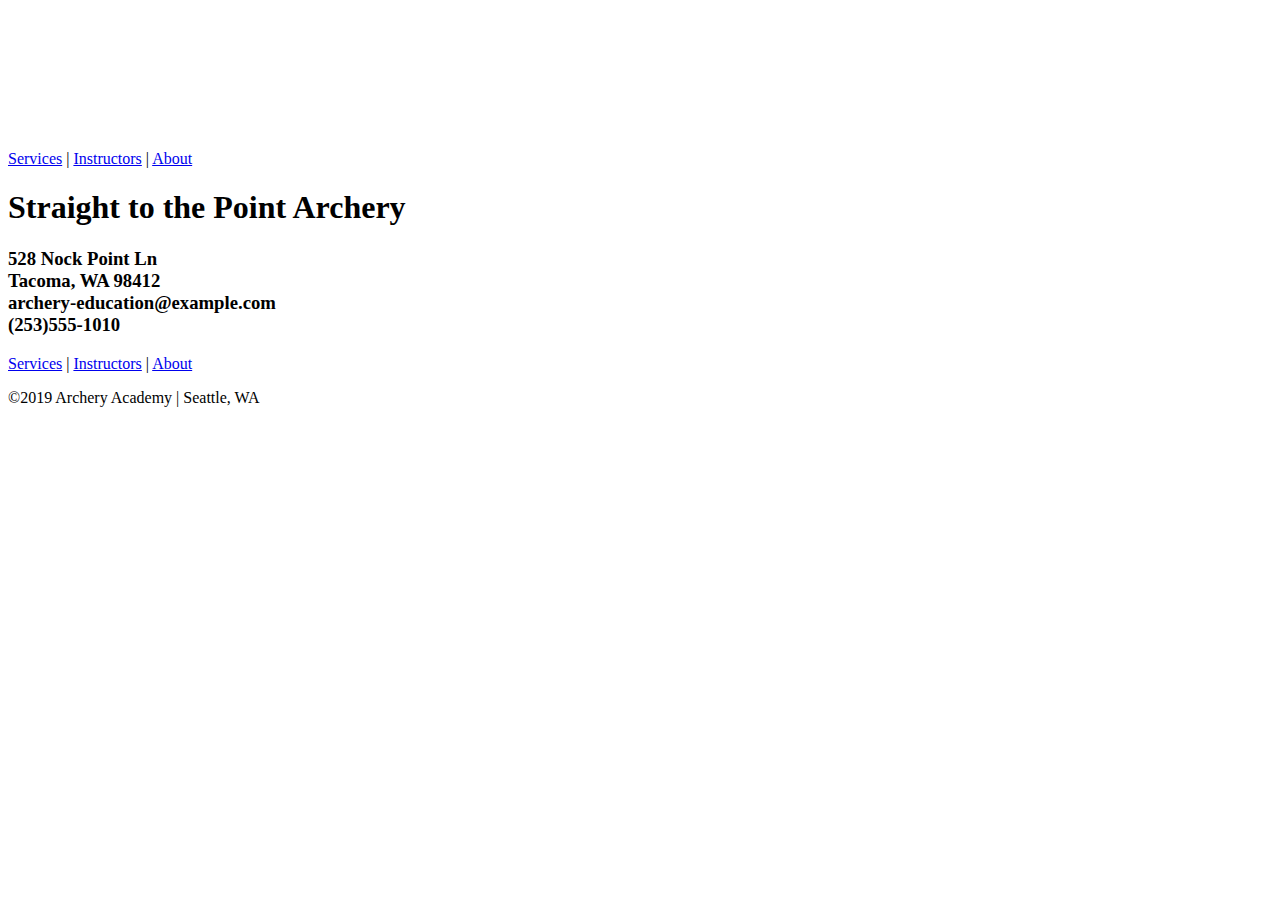
==== index.html @ 1ca1f2bb "Initial commit" ====
<!DOCTYPE html>
<html lang="en">

  <head>
    <meta charset="utf-8">
    <title>Archery Academy</title>
  </head>

  <!-- Body of HTML page -->
  <body>

    <!-- Header -->
    <header>
      <figure>
        <a href="index.html">
          <img src="images/archeryAcademy-logo-white.png" alt="Archery Academy logo" >
        </a>
      </figure>
      <nav>
        <a href="classes.html">Services</a> |
        <a href="instructors.html">Instructors</a> |
        <a href="about.html">About</a>
      </nav>
    </header>

    <main>
      <h1>Straight to the Point Archery</h1>
      <h3>528 Nock Point Ln<br>
      Tacoma, WA 98412<br>
      archery-education@example.com<br>
      (253)555-1010</h3>
    </main>

    <!-- Bottom of the page stuff -->
    <!-- Footer -->
    <footer> 
      <nav>
        <a href="classes.html">Services</a> |
        <a href="instructors.html">Instructors</a> |
        <a href="about.html">About</a>
      </nav>
      <p>©2019 Archery Academy | Seattle, WA</p>
    </footer> 
  </body>
</html>
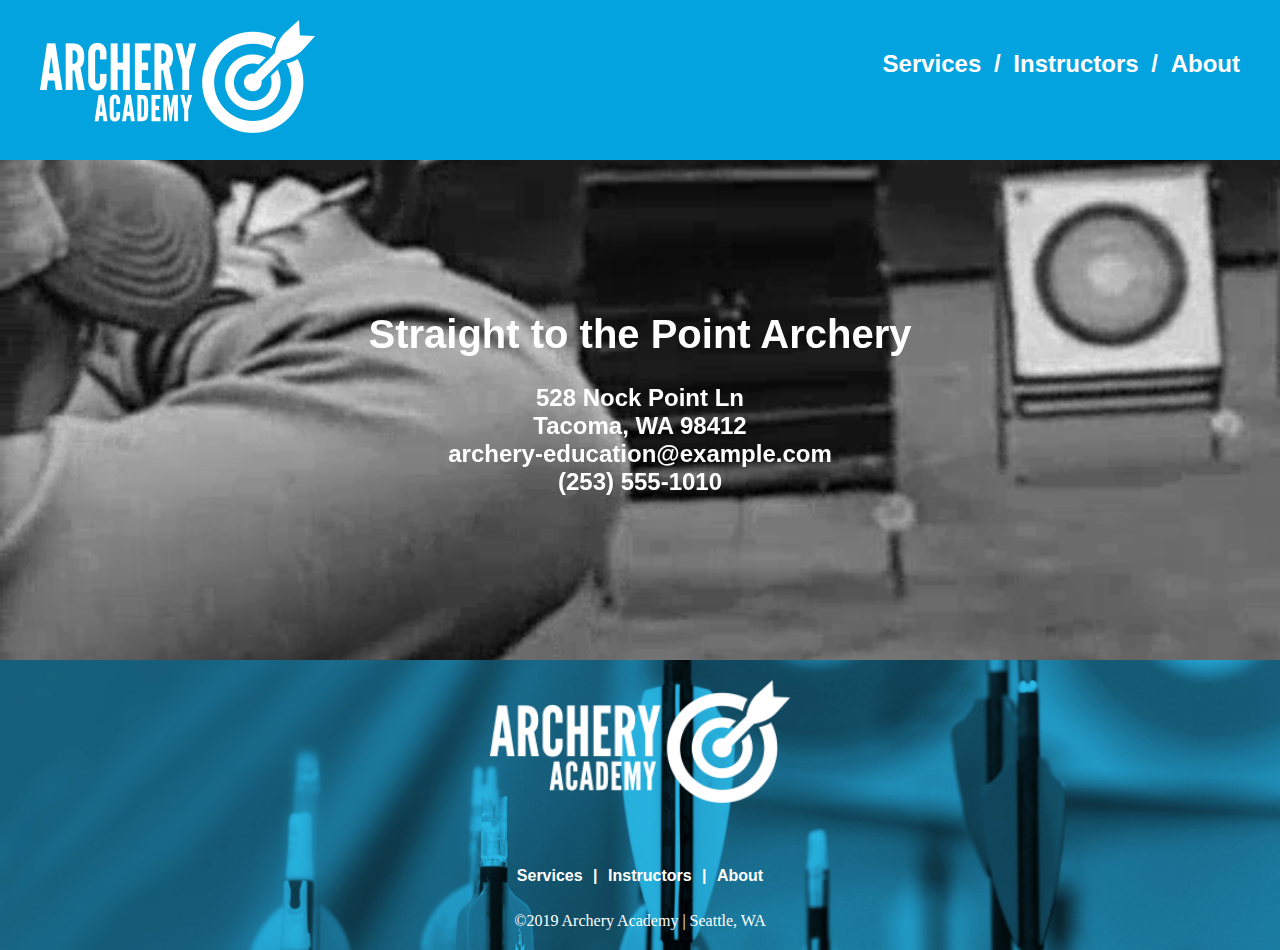
==== commit 7d4550e1: "Add styling to all pages. Site is functional." ====
--- a/index.html
+++ b/index.html
@@ -4,42 +4,61 @@
   <head>
     <meta charset="utf-8">
     <title>Archery Academy</title>
+    <link rel="stylesheet" type="text/css" href="styles/stylesheet.css">
   </head>
 
   <!-- Body of HTML page -->
-  <body>
+  <body class="container">
 
-    <!-- Header -->
-    <header>
-      <figure>
-        <a href="index.html">
-          <img src="images/archeryAcademy-logo-white.png" alt="Archery Academy logo" >
-        </a>
-      </figure>
-      <nav>
-        <a href="classes.html">Services</a> |
-        <a href="instructors.html">Instructors</a> |
-        <a href="about.html">About</a>
-      </nav>
-    </header>
+      <!-- Header -->
+      <header id="item-a">
 
-    <main>
-      <h1>Straight to the Point Archery</h1>
-      <h3>528 Nock Point Ln<br>
-      Tacoma, WA 98412<br>
-      archery-education@example.com<br>
-      (253)555-1010</h3>
-    </main>
+        <figure>
+          <a href="index.html">
+            <img id="header-logo" src="images/archeryAcademy-logo-white.png" alt="Archery Academy logo" >
+          </a>
+        </figure>
 
-    <!-- Bottom of the page stuff -->
-    <!-- Footer -->
-    <footer> 
-      <nav>
-        <a href="classes.html">Services</a> |
-        <a href="instructors.html">Instructors</a> |
-        <a href="about.html">About</a>
-      </nav>
-      <p>©2019 Archery Academy | Seattle, WA</p>
-    </footer> 
+        <nav id="header-nav">
+          <a href="classes.html">Services</a> /
+          <a href="instructors.html">Instructors</a> /
+          <a href="about.html">About</a>
+        </nav>
+
+      </header>
+
+      <main id="item-b">
+        <video autoplay muted loop id="bgVideo">
+          <source src="videos/bgVideo.mp4" type="video/mp4">
+        </video>
+
+        <div class="content">
+          <h1>Straight to the Point Archery</h1>
+          <h2>528 Nock Point Ln<br>
+          Tacoma, WA 98412<br>
+          archery-education@example.com<br>
+          (253) 555-1010</h2>
+        </div>
+      </main>
+
+      <!-- Bottom of the page stuff -->
+      <!-- Footer -->
+      <footer id="item-c">
+
+        <figure>
+          <a href="index.html">
+            <img id="logo" src="images/archeryAcademy-logo-white.png" alt="Archery Academy logo" >
+          </a>
+        </figure>
+
+        <nav id="footer-nav">
+          <a href="classes.html">Services</a> |
+          <a href="instructors.html">Instructors</a> |
+          <a href="about.html">About</a>
+        </nav>
+        <p>©2019 Archery Academy | Seattle, WA</p>
+      </footer>
+     
   </body>
+
 </html>--- a/styles/stylesheet.css
+++ b/styles/stylesheet.css
@@ -0,0 +1,179 @@
+/************************************************************************
+CSS Stylesheet
+*************************************************************************/
+html {
+  height: 100vh;
+  margin: 0;
+  padding: 0;
+}
+
+body {
+  margin: 0;
+  padding: 0;
+  border: 0;
+  min-width: 790px;
+  min-height: 100%;
+}
+
+h1 {
+  font-family: "arial-bold", sans-serif;
+  font-size: 40px;
+}
+
+h2 {
+  font-family: "arial-bold", sans-serif;
+  font-size: 24px;
+}
+
+#item-a {
+  background-color: #03a3df;
+  grid-area: header;
+  display: flex;
+  flex-direction: row;
+  flex-wrap: wrap;
+  justify-content: space-between;
+  border: 0;
+  padding: 0px 40px;
+  margin: 0;
+  height: 160px;
+}
+
+#item-b {
+  grid-area: main;
+  position: relative;
+  border: 0;
+  padding: 0;
+  margin: 0;
+  height: 500px;
+}
+
+#item-c {
+  grid-area: footer;
+  border: 0;
+  padding: 0;
+  margin: 0;
+  height: calc(100vh - 500px - 160px);
+  min-height: 290px;
+}
+
+.container {
+  display: grid;
+  grid-template-columns: 25% 25% 25% 25%;
+  grid-template-rows: auto;
+  grid-template-areas: 
+    "header header header header"
+    "main main main main"
+    "footer footer footer footer";
+  margin: 0;
+  padding: 0;
+  border: 0;
+
+}
+
+figure {
+  padding: 20px 0px;
+  border: 0px;
+  margin: 0px;
+}
+
+#logo {
+  max-width: 100%;
+  min-width: 300px;
+  height: auto;
+}
+
+#header-nav {
+  font-family: "arial", sans-serif;
+  font-size: 24px;
+  font-weight: bold;
+  color: white;
+  padding: 50px 0px;
+  min-width: 300px;
+}
+
+#footer-nav {
+  font-family: "arial-bold", sans-serif;
+  font-size: 16px;
+  color: white;
+  min-width: 300px;
+  font-weight: bold;
+}
+
+header a {
+  color: white;
+  text-decoration: none;
+  padding-left: 6px;
+  padding-right: 6px;
+}
+
+a:first-child {
+  padding-left: 0px;
+}
+
+a:last-child {
+  padding-right: 0px;
+}
+
+.content {
+  position: absolute;
+  top: 0;
+  left: 0;
+  padding-top: 125px;
+  margin: auto;
+  text-align: center;
+  width: 100%;
+  min-width: 790px;
+  font-family: "arial-bold", sans-serif;
+  color: white;
+}
+
+#bgVideo {
+  width: 100%;
+  height: 500px;
+  /*display: block;*/
+  object-fit: cover;
+  padding: 0;
+  margin: 0;
+  border: 0;
+}
+
+footer {
+  background-image: url('../images/footerImage.jpg');
+  background-repeat: no-repeat;
+  background-position: center;
+  background-size: cover;
+  color: white;
+  position: relative;
+}
+
+footer a {
+  color: white;
+  text-decoration: none;
+  padding-left: 6px;
+  padding-right: 6px;
+}
+
+footer figure {
+  margin: auto;
+  text-align: center;
+}
+
+footer nav {
+  position: absolute;
+  bottom: 60px;
+  width: 100%;
+  margin: 5px 0;
+  padding-left: 0;
+  padding-right: 0;
+  text-align: center;
+}
+
+footer p {
+  position: absolute;
+  bottom: 0;
+  width: 100%;
+  margin: auto;
+  text-align: center;
+  padding: 0;
+  padding-bottom: 20px;
+}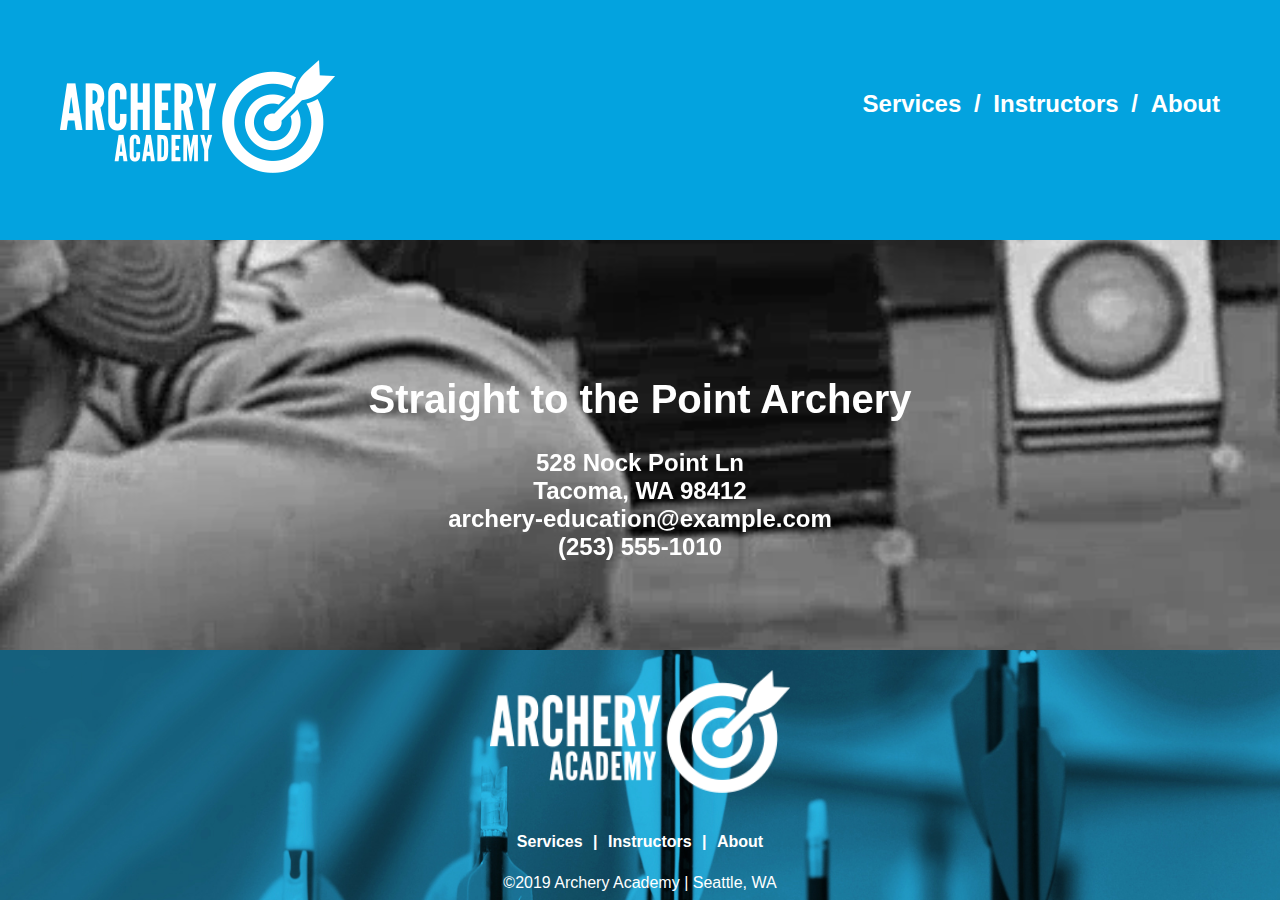
==== commit 8df22abc: "Add accessibility feauturs to site" ====
--- a/index.html
+++ b/index.html
@@ -9,7 +9,7 @@
 
   <!-- Body of HTML page -->
   <body class="container">
-
+    <div id="skip"><a href="#item-b">Skip to Main Content</a></div>
       <!-- Header -->
       <header id="item-a">
 
--- a/styles/stylesheet.css
+++ b/styles/stylesheet.css
@@ -3,6 +3,7 @@
 *************************************************************************/
 html {
   height: 100vh;
+  min-height: 100%;
   margin: 0;
   padding: 0;
 }
@@ -12,7 +13,7 @@
   padding: 0;
   border: 0;
   min-width: 790px;
-  min-height: 100%;
+  height: 100%;
 }
 
 h1 {
@@ -23,6 +24,13 @@
 h2 {
   font-family: "arial-bold", sans-serif;
   font-size: 24px;
+}
+
+p {
+  font-family: "arial", sans-serif;
+  font-size: 17px;
+  margin-top: 5px;
+  line-height: 1.5;
 }
 
 #item-a {
@@ -33,7 +41,7 @@
   flex-wrap: wrap;
   justify-content: space-between;
   border: 0;
-  padding: 0px 40px;
+  padding: 40px 60px;
   margin: 0;
   height: 160px;
 }
@@ -44,7 +52,9 @@
   border: 0;
   padding: 0;
   margin: 0;
-  height: 500px;
+
+  height: calc(100vh - 250px - 160px - 80px);
+  min-height: 360px;
 }
 
 #item-c {
@@ -52,8 +62,7 @@
   border: 0;
   padding: 0;
   margin: 0;
-  height: calc(100vh - 500px - 160px);
-  min-height: 290px;
+  height: 250px;
 }
 
 .container {
@@ -116,9 +125,8 @@
 
 .content {
   position: absolute;
-  top: 0;
+  top: 110px;
   left: 0;
-  padding-top: 125px;
   margin: auto;
   text-align: center;
   width: 100%;
@@ -129,7 +137,8 @@
 
 #bgVideo {
   width: 100%;
-  height: 500px;
+  height: calc(100vh - 250px - 160px - 80px);
+  min-height: 360px;
   /*display: block;*/
   object-fit: cover;
   padding: 0;
@@ -143,7 +152,6 @@
   background-position: center;
   background-size: cover;
   color: white;
-  position: relative;
 }
 
 footer a {
@@ -156,24 +164,43 @@
 footer figure {
   margin: auto;
   text-align: center;
+  max-width: 400px;
 }
 
 footer nav {
-  position: absolute;
-  bottom: 60px;
-  width: 100%;
-  margin: 5px 0;
-  padding-left: 0;
-  padding-right: 0;
+  width: 400px;
+  margin: auto;
+  margin-top: 15px;
+  padding: 0;
   text-align: center;
 }
 
 footer p {
-  position: absolute;
-  bottom: 0;
-  width: 100%;
-  margin: auto;
-  text-align: center;
-  padding: 0;
-  padding-bottom: 20px;
+  font-size: 16px;
+  font-weight: 7;
+  width: 400px;
+  margin: auto;
+  margin-top: 20px;
+  text-align: center;
+  padding: 0;
+}
+
+#skip a
+{
+  position:absolute;
+  left:-10000px;
+  top:auto;
+  width:1px;
+  height:1px;
+  overflow:hidden;
+}
+ 
+#skip a:focus
+{
+  position:absolute;
+  left: 0;
+  top: 0;
+  width:auto;
+  height:auto;
+  color: black;
 }